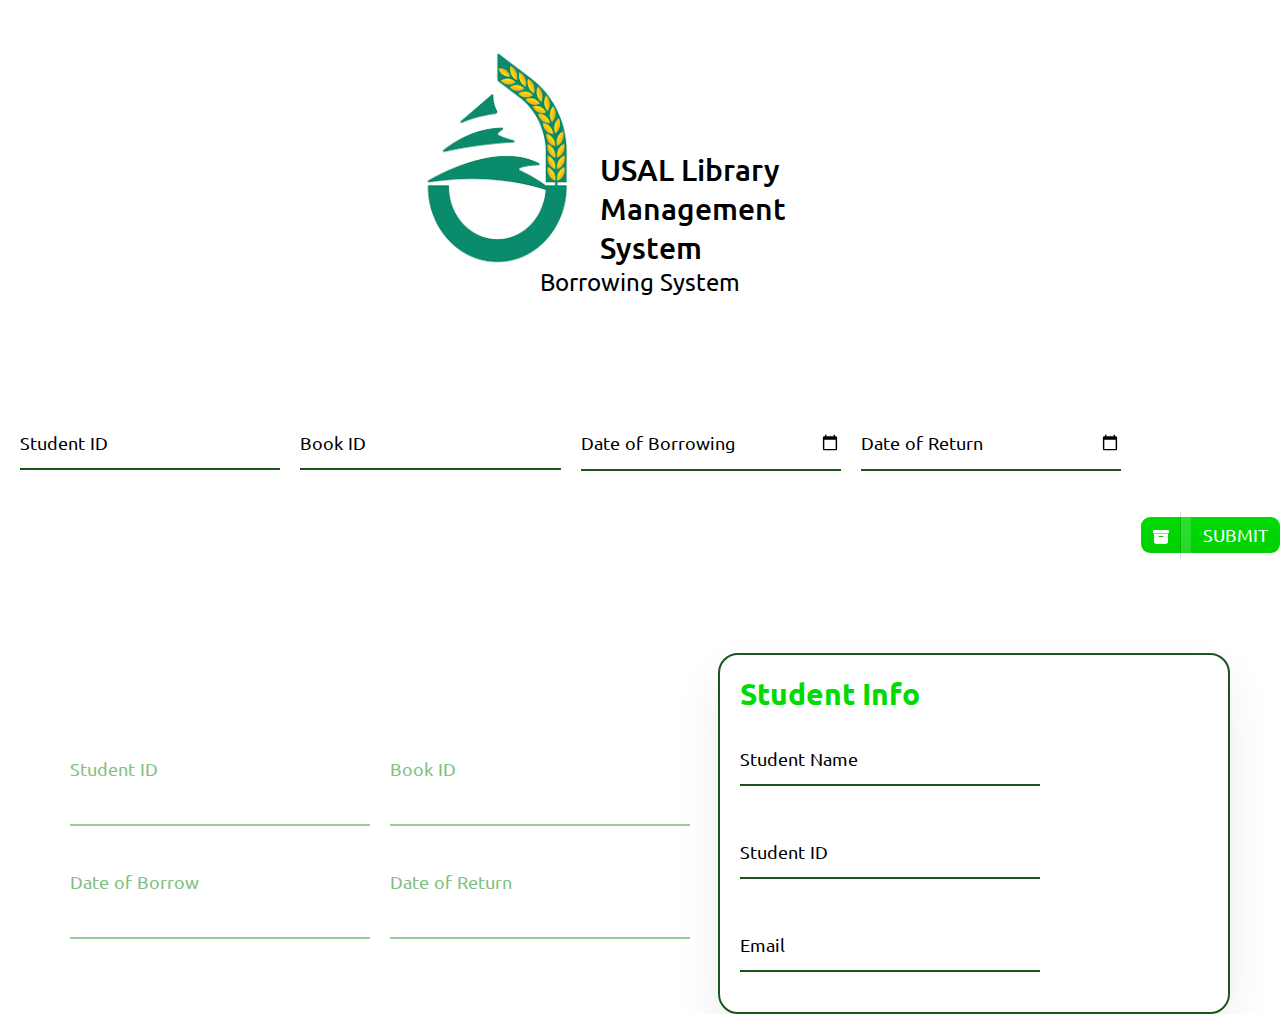
==== index.html @ d32e9c68 "Usal borrow system" ====
<!DOCTYPE html>
<html lang="en">

<head>
  <meta charset="UTF-8">
  <meta http-equiv="X-UA-Compatible" content="IE=edge">
  <meta name="viewport" content="width=device-width, initial-scale=1.0">
  <title>USAL Library Management</title>

  <!-- Css links -->
  <link rel="stylesheet" href="style.css">

  <!-- FavIcon link -->
  <link rel="icon" href="img/favicon.ico">

  <!-- Google fonts link -->
  <link rel="preconnect" href="https://fonts.googleapis.com">
  <link rel="preconnect" href="https://fonts.gstatic.com" crossorigin>
  <link href="https://fonts.googleapis.com/css2?family=Ubuntu:wght@400;500&display=swap" rel="stylesheet">

  <!-- Unicons CSS -->
  <link rel="stylesheet" href="https://unicons.iconscout.com/release/v4.0.0/css/line.css" />
</head>

<body>

  <!-- Header (name and logo) -->
  <section class="headerSection">
    <div class="main-header">
      <img class="header-img" src="img/usalLogo.png" alt="usal logo png ">
      <h1 class="header-title">USAL Library Management System</h1>
    </div>
    <div class="description">
      <p>Borrowing System</p>
    </div>
  </section>

  <!-- Forms input section -->
  <form class="input-form form" id="main-form" action="#">

    <!-- Student ID input field -->
    <div class="form-control">
      <input type="text" id="student-id" required>
      <label>Student ID</label>
    </div>

    <!-- Book id input field -->
    <div class="form-control">
      <input type="text" id="book-id" required>
      <label>Book ID</label>
    </div>

    <!-- Date of borrowing input field -->
    <div class="form-control">
      <input type="date" id="date-of-borrow" required>
      <label>Date of Borrowing</label>
    </div>

    <!-- Date of return input field -->
    <div class="form-control">
      <input type="date" id="date-of-return" required>
      <label>Date of Return</label>
    </div>

    <a class="btn">
      <span class="btn-icon"><svg width="16" height="16" viewBox="2 2 16 16" fill="currentColor"
          xmlns="http://www.w3.org/2000/svg">
          <path fill-rule="evenodd"
            d="M14.643 17C15.979 17 17 15.845 17 14.5V7H3v7.5C3 15.845 4.021 17 5.357 17h9.286zM8 9a.5.5 0 000 1h4a.5.5 0 000-1H8zM3 3a1 1 0 00-1 1v1.5a1 1 0 001 1h14a1 1 0 001-1V4a1 1 0 00-1-1H3z"
            clip-rule="evenodd" />
        </svg></span>
      <span class="btn-text">submit</span>
    </a>
  </form>

  <!-- Data rendering after inializing -->
  <section class="data-render">

    <!-- display data from input -->
    <div class="left-container">
     <form action="#" class="data-render form-render">

      <!-- Render student id -->
      <div class="form-control">
        <input type="text">
        <label>Student ID</label>
        </div>

        <!-- render book id -->
      <div class="form-control">
        <input type="text">
        <label>Book ID</label>
        </div>

        <!-- Render date of borrow -->
      <div class="form-control">
        <input type="text">
        <label>Date of Borrow</label>
        </div>

        <!-- render date of return -->
      <div class="form-control">
        <input type="text">
        <label>Date of Return</label>
        </div>
     </form>
    </div>

    <!-- Student info input form -->
    <div class="right-container">
     <div>
      <h3 class="info-header">Student Info</h3>
     </div>
      <form class="input-form-two">

        <!-- Student Name input field -->
        <div class="form-control">
          <input type="text" id="student-name" required>
          <label>Student Name</label>
        </div>

        <!-- Student id input field -->
        <div class="form-control">
          <input type="text" id="student-id" required>
          <label>Student ID</label>
        </div>

        <!-- email input field -->
        <div class="form-control">
          <input type="email" id="email" pattern=".+@gmail.com" required>
          <label>Email</label>
        </div>
    </div>

  </section>






  <!-- JS server -->
  <script src="script.js"></script>
</body>

</html>
---- style.css ----
/*
--- 01 TYPOGRAPHY SYSTEM

- Font sizes (px)
10 / 12 / 14 / 16 / 18 / 20 / 24 / 30 / 36 / 44 / 52 / 62 / 74 / 86 / 98

- Font weights
Default: 400
Medium: 500
Semi-bold: 600
Bold: 700

- Line heights
Default: 1
Small: 1.05
Medium: 1.2
Paragraph default: 1.6
Large: 1.8

- Letter spacing
-0.5px
0.75px

--- 02 COLORS

#fdf2e9
#d1e8d1
#99cc99
#80c080
#1C561C

linear:

linear-gradient(180deg, #00db04 5%, #00cf03 100%)
linear-gradient(180deg, #00cf03 5%, #00db04 100%);

- Shades: 


- Accents:
- Greys



--- 05 SHADOWS

0 2.4rem 4.8rem rgba(0, 0, 0, 0.075);
rgba(255, 255, 255, 0.16)

--- 06 BORDER-RADIUS

Default: 9px
Medium: 11px

--- 07 WHITESPACE

- Spacing system (px)
2 / 4 / 8 / 12 / 16 / 24 / 32 / 48 / 64 / 80 / 96 / 128
*/

* {
  padding: 0;
  margin: 0;
  box-sizing: border-box;
}

html {
  font-size: 62.5%;
}

body {
  font-family: "ubuntu";
}

/* Header section style */

.main-header {
  margin: 5rem 40rem 0 40rem;
  display: flex;
}

.header-title {
  margin-top: 10rem;
  font-size: 3rem;
  font-weight: 500;
}

.header-img {
  width: 20rem;
  height: auto;
}

.description {
  text-align: center;
  font-size: 2.4rem;
  font-weight: 400;
}

/* Form input styles */

.input-form {
  display: flex;
  margin-top: 10rem;
  justify-content: center;
}
.form-control {
  position: relative;
  margin: 2rem 0 4rem;
  width: 30rem;
  margin-left: 2rem;
}

.form-control input {
  background-color: transparent;
  border: 0;
  border-bottom: .2rem #1c561c solid;
  display: block;
  width: 100%;
  padding: 1.5rem 0;
  font-size: 1.8rem;
  color: #000;
}

.form-control input:focus,
.form-control input:valid {
  outline: 0;
  border-bottom-color: #99cc99;
}

.form-control label {
  position: absolute;
  top: 1.5rem;
  left: 0;
  pointer-events: none;
}

.form-control label span {
  display: inline-block;
  font-size: 1.8rem;
  min-width: 0.5rem;
  transition: 0.3s cubic-bezier(0.68, -0.55, 0.265, 1.55);
}

.form-control input:focus + label span,
.form-control input:valid + label span {
  color: #80c080;
  transform: translateY(-3rem);
}

input[type=date]:required:invalid::-webkit-datetime-edit {
    color: transparent;
}

.btn {
	color: #FFFFFF;
	font-size: 1.8rem;
	border-radius: .9rem;
	background: linear-gradient(180deg, #00db04 5%, #00cf03 100%);
	cursor: pointer;
	display: inline-flex;
	align-items: center;
  height: 3.6rem;
  margin-top: 12rem;
  margin-left: 2rem;
}

.btn:hover {
	background: linear-gradient(180deg, #00cf03 5%, #00db04 100%);
}

.btn-icon {
	padding: 1.2rem;
	border-right: 1rem solid rgba(255, 255, 255, 0.16);
	box-shadow: rgba(0, 0, 0, 0.14) -.1rem 0 0 inset;
}
.btn-icon svg {
	vertical-align: middle;
	position: relative;
}
.btn-text {
	padding: 1rem 1.2rem;
  text-transform: uppercase;
}

/* Data render styles */


/* Part 1 : Data render container styles */
.data-render{
  display: grid;
  grid-template-columns: repeat(2,1fr);
  margin-top: 10rem;
}

.left-container{
  width: 40%;
  position: absolute;
  left: 5rem;
}

/* .form-render{
  display: none;
} */


/* Part 2: Student info container styles */
.right-container{
  width: 40%;
  position: absolute;
  right: 5rem;
  border: .2rem solid #1C561C;
  border-radius: 2rem;
  box-shadow: 0 2.4rem 4.8rem rgba(0, 0, 0, 0.075);
}

.input-form-two{
  display: block;
}

.info-header{
  font-size: 3rem;
  color: #00db04;
  margin:2rem;
}
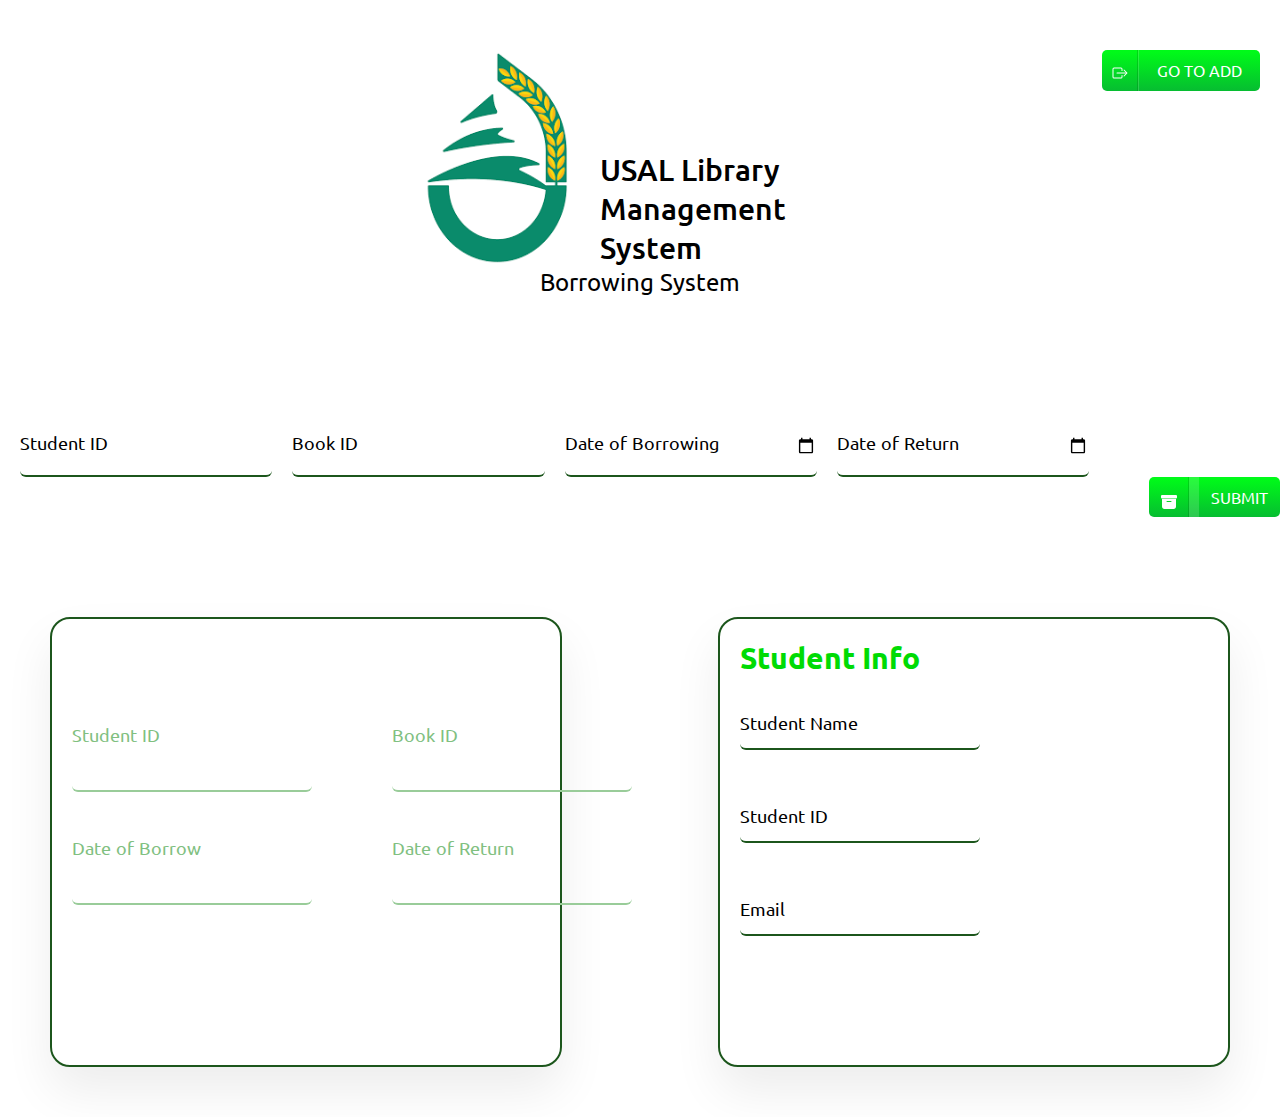
==== commit 2932ee63: "adding student info page" ====
--- a/index.html
+++ b/index.html
@@ -18,11 +18,23 @@
   <link rel="preconnect" href="https://fonts.gstatic.com" crossorigin>
   <link href="https://fonts.googleapis.com/css2?family=Ubuntu:wght@400;500&display=swap" rel="stylesheet">
 
-  <!-- Unicons CSS -->
-  <link rel="stylesheet" href="https://unicons.iconscout.com/release/v4.0.0/css/line.css" />
 </head>
 
 <body>
+
+  <a href="student.html" target="_blank" class="btn-next--page">
+    <span class="btn-next--page-icon"><svg width="16" height="16" viewBox="2 2 16 16" fill="currentColor"
+        xmlns="http://www.w3.org/2000/svg">
+        <path fill-rule="evenodd"
+          d="M13.646 13.354a.5.5 0 010-.708L16.293 10l-2.647-2.646a.5.5 0 01.708-.708l3 3a.5.5 0 010 .708l-3 3a.5.5 0 01-.708 0z"
+          clip-rule="evenodd" />
+        <path fill-rule="evenodd" d="M6.5 10a.5.5 0 01.5-.5h9a.5.5 0 010 1H7a.5.5 0 01-.5-.5z" clip-rule="evenodd" />
+        <path fill-rule="evenodd"
+          d="M4 15.5A1.5 1.5 0 012.5 14V6A1.5 1.5 0 014 4.5h7A1.5 1.5 0 0112.5 6v1.5a.5.5 0 01-1 0V6a.5.5 0 00-.5-.5H4a.5.5 0 00-.5.5v8a.5.5 0 00.5.5h7a.5.5 0 00.5-.5v-1.5a.5.5 0 011 0V14a1.5 1.5 0 01-1.5 1.5H4z"
+          clip-rule="evenodd" />
+      </svg></span>
+    <span class="btn-next--page-text">Go To Add</span>
+  </a>
 
   <!-- Header (name and logo) -->
   <section class="headerSection">
@@ -78,7 +90,7 @@
 
     <!-- display data from input -->
     <div class="left-container">
-     <form action="#" class="data-render form-render">
+     <form action="#" class="data-render">
 
       <!-- Render student id -->
       <div class="form-control">
@@ -139,6 +151,8 @@
 
 
 
+
+
   <!-- JS server -->
   <script src="script.js"></script>
 </body>
--- a/style.css
+++ b/style.css
@@ -72,6 +72,39 @@
   font-family: "ubuntu";
 }
 
+
+/* next page button */
+
+.btn-next--page {
+	font-family: "ubuntu";
+	color: #FFF;
+	font-size: 1.6rem;
+	border-radius: 5px;
+	border: 0 solid #00cf03 ;
+	background: linear-gradient(180deg, #00fa19 5%, #06bd31 100%);
+	text-decoration: none;
+	cursor: pointer;
+	display: inline-flex;
+  float: right;
+  margin-right: 2rem;
+}
+.btn-next--page:hover {
+	background: linear-gradient(180deg, #00cf03 5%, #00db04 100%);
+}
+.btn-next--page-icon {
+	padding: 1rem;
+	border-right: .1rem solid rgba(255, 255, 255, 0.16);
+	box-shadow: rgba(0, 0, 0, 0.14) -.1rem 0 0 inset;
+}
+.btn-next--page-icon svg {
+	vertical-align: middle;
+	position: relative;
+}
+.btn-next--page-text {
+	padding: 1rem 1.8rem;
+  text-transform: uppercase;
+}
+
 /* Header section style */
 
 .main-header {
@@ -108,6 +141,7 @@
   margin: 2rem 0 4rem;
   width: 30rem;
   margin-left: 2rem;
+
 }
 
 .form-control input {
@@ -139,6 +173,7 @@
   font-size: 1.8rem;
   min-width: 0.5rem;
   transition: 0.3s cubic-bezier(0.68, -0.55, 0.265, 1.55);
+  
 }
 
 .form-control input:focus + label span,
@@ -152,16 +187,19 @@
 }
 
 .btn {
-	color: #FFFFFF;
-	font-size: 1.8rem;
-	border-radius: .9rem;
-	background: linear-gradient(180deg, #00db04 5%, #00cf03 100%);
+  font-family: "ubuntu";
+	color: #FFF;
+	font-size: 1.6rem;
+	border-radius: 5px;
+	border: 0 solid #00cf03 ;
+	background: linear-gradient(180deg, #00fa19 5%, #06bd31 100%);
+	text-decoration: none;
 	cursor: pointer;
 	display: inline-flex;
-	align-items: center;
-  height: 3.6rem;
-  margin-top: 12rem;
-  margin-left: 2rem;
+  float: right;
+  margin-top: 8rem;
+  margin-left: 6rem;
+  height: 4rem;
 }
 
 .btn:hover {
@@ -186,21 +224,26 @@
 
 
 /* Part 1 : Data render container styles */
-.data-render{
+.data-render {
   display: grid;
   grid-template-columns: repeat(2,1fr);
   margin-top: 10rem;
+  margin-bottom: 50rem;
+}
+
+.data-render input{
+  width: 80%;
 }
 
 .left-container{
   width: 40%;
   position: absolute;
   left: 5rem;
-}
-
-/* .form-render{
-  display: none;
-} */
+  border: .2rem solid #1C561C;
+  border-radius: 2rem;
+  box-shadow: 0 2.4rem 4.8rem rgba(0, 0, 0, 0.075);
+  height: 50vh;
+}
 
 
 /* Part 2: Student info container styles */
@@ -211,6 +254,7 @@
   border: .2rem solid #1C561C;
   border-radius: 2rem;
   box-shadow: 0 2.4rem 4.8rem rgba(0, 0, 0, 0.075);
+  height: 50vh;
 }
 
 .input-form-two{
@@ -221,4 +265,79 @@
   font-size: 3rem;
   color: #00db04;
   margin:2rem;
-}+}
+
+
+/* ///////////////////////////////// */
+
+/* Student info page */
+
+.input-box{
+  float: right;
+  position: relative;
+  height: 5.5rem;
+  max-width: 5.5rem;
+  width: 100%;
+  margin-right: 4rem ;
+  border-radius: .6rem;
+  background-color: #fff;
+  transition: all 0.6s cubic-bezier(0.68, -0.55, 0.265, 1.55);
+  
+}
+.input-box.open{
+  max-width: 35rem;
+}
+input{
+  position: relative;
+  outline: none;
+  border: none;
+  height: 100%;
+  width: 100%;
+  border-radius: .6rem;
+  font-size: 1.6rem;
+  font-weight: 400;
+  color: #333;
+  background-color: #fff;
+}
+.input-box.open{
+  padding: 0 1.5rem 0 6.5rem;
+}
+.icon{
+  position: absolute;
+  height: 100%;
+  top: 0;
+  left: 0;
+  width: 6rem;
+  border-radius: .6rem;
+  display: flex;
+  justify-content: center;
+  background-color: #fff;
+}
+.search-icon,
+.close-icon{
+  position: absolute;
+  top: 50%;
+  font-size: 3rem;
+  transition: all 0.6s cubic-bezier(0.68, -0.55, 0.265, 1.55);
+  margin-right: 2rem;
+}
+.search-icon{
+  color: #00db04;
+  transform: translateY(-50%) rotate(90deg);
+}
+.input-box.open .search-icon{
+  transform: translateY(-50%) rotate(0);
+}
+.close-icon{
+  right: -4.5rem;
+  color: #00db04;
+  padding: .5rem;
+  opacity: 0;
+  pointer-events: none;
+  transform: translateY(-50%);
+}
+.input-box.open .close-icon{
+  opacity: 1;
+  pointer-events: auto;
+  transform: translateY(-50%) rotate(180deg);
+}
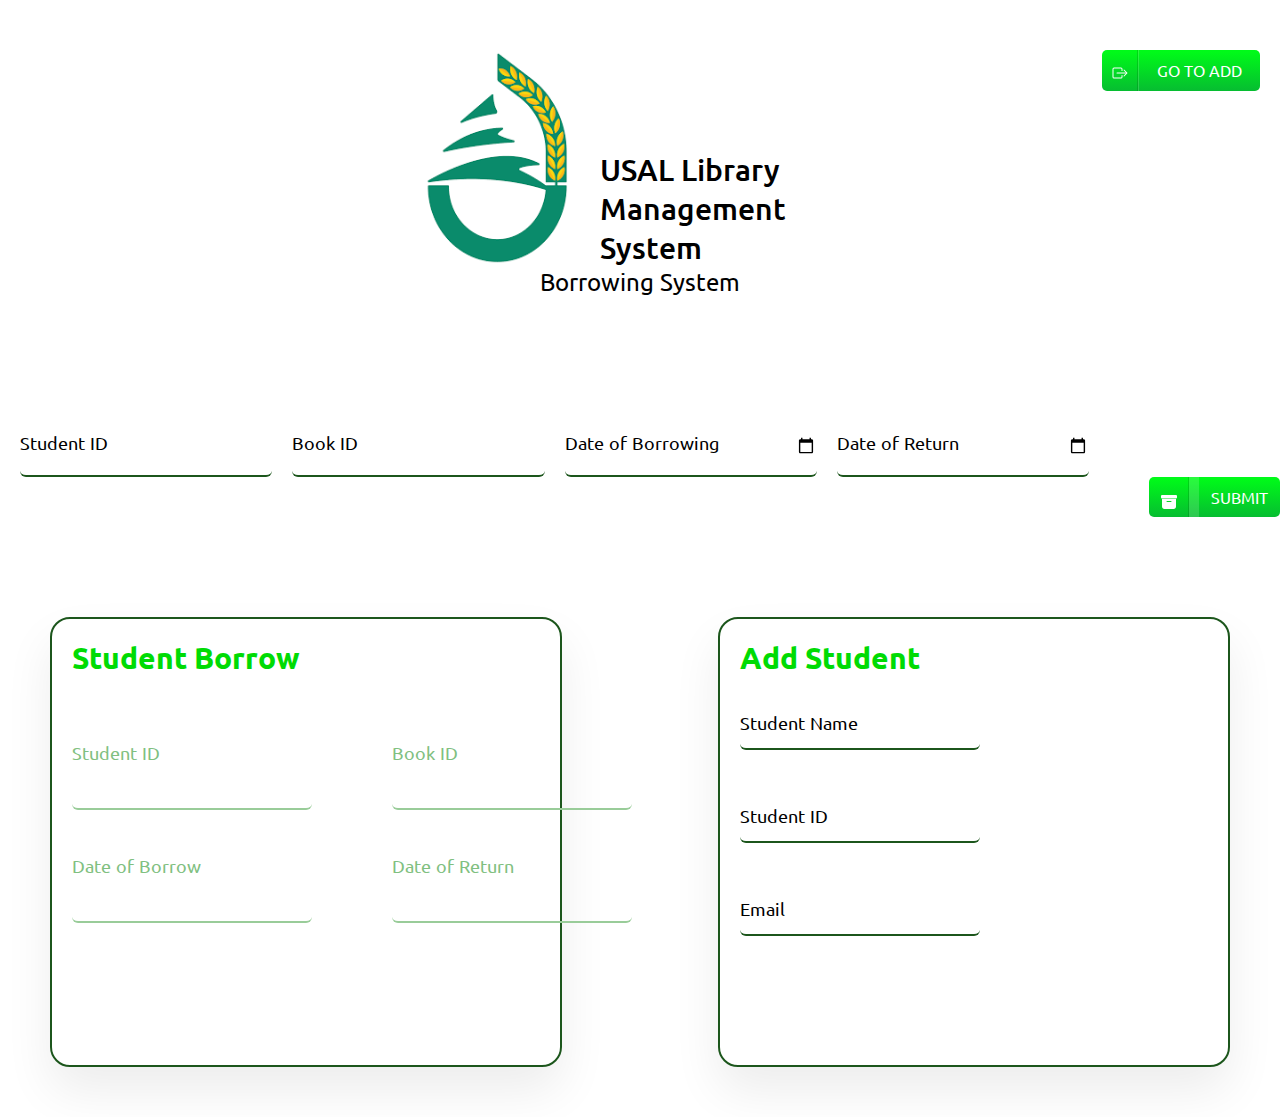
==== commit 8acfa4b4: "fixing styles and adding component to add student page" ====
--- a/index.html
+++ b/index.html
@@ -1,4 +1,4 @@
-<!DOCTYPE html>
+  <!DOCTYPE html>
 <html lang="en">
 
 <head>
@@ -90,6 +90,9 @@
 
     <!-- display data from input -->
     <div class="left-container">
+      <div>
+        <h3 class="info-header">Student Borrow</h3>
+        </div>
      <form action="#" class="data-render">
 
       <!-- Render student id -->
@@ -121,7 +124,7 @@
     <!-- Student info input form -->
     <div class="right-container">
      <div>
-      <h3 class="info-header">Student Info</h3>
+      <h3 class="info-header">Add Student</h3>
      </div>
       <form class="input-form-two">
 
--- a/style.css
+++ b/style.css
@@ -72,36 +72,35 @@
   font-family: "ubuntu";
 }
 
-
 /* next page button */
 
 .btn-next--page {
-	font-family: "ubuntu";
-	color: #FFF;
-	font-size: 1.6rem;
-	border-radius: 5px;
-	border: 0 solid #00cf03 ;
-	background: linear-gradient(180deg, #00fa19 5%, #06bd31 100%);
-	text-decoration: none;
-	cursor: pointer;
-	display: inline-flex;
+  font-family: "ubuntu";
+  color: #fff;
+  font-size: 1.6rem;
+  border-radius: 5px;
+  border: 0 solid #00cf03;
+  background: linear-gradient(180deg, #00fa19 5%, #06bd31 100%);
+  text-decoration: none;
+  cursor: pointer;
+  display: inline-flex;
   float: right;
   margin-right: 2rem;
 }
 .btn-next--page:hover {
-	background: linear-gradient(180deg, #00cf03 5%, #00db04 100%);
+  background: linear-gradient(180deg, #00cf03 5%, #00db04 100%);
 }
 .btn-next--page-icon {
-	padding: 1rem;
-	border-right: .1rem solid rgba(255, 255, 255, 0.16);
-	box-shadow: rgba(0, 0, 0, 0.14) -.1rem 0 0 inset;
+  padding: 1rem;
+  border-right: 0.1rem solid rgba(255, 255, 255, 0.16);
+  box-shadow: rgba(0, 0, 0, 0.14) -0.1rem 0 0 inset;
 }
 .btn-next--page-icon svg {
-	vertical-align: middle;
-	position: relative;
+  vertical-align: middle;
+  position: relative;
 }
 .btn-next--page-text {
-	padding: 1rem 1.8rem;
+  padding: 1rem 1.8rem;
   text-transform: uppercase;
 }
 
@@ -141,13 +140,12 @@
   margin: 2rem 0 4rem;
   width: 30rem;
   margin-left: 2rem;
-
 }
 
 .form-control input {
   background-color: transparent;
   border: 0;
-  border-bottom: .2rem #1c561c solid;
+  border-bottom: 0.2rem #1c561c solid;
   display: block;
   width: 100%;
   padding: 1.5rem 0;
@@ -173,7 +171,6 @@
   font-size: 1.8rem;
   min-width: 0.5rem;
   transition: 0.3s cubic-bezier(0.68, -0.55, 0.265, 1.55);
-  
 }
 
 .form-control input:focus + label span,
@@ -182,20 +179,20 @@
   transform: translateY(-3rem);
 }
 
-input[type=date]:required:invalid::-webkit-datetime-edit {
-    color: transparent;
+input[type="date"]:required:invalid::-webkit-datetime-edit {
+  color: transparent;
 }
 
 .btn {
   font-family: "ubuntu";
-	color: #FFF;
-	font-size: 1.6rem;
-	border-radius: 5px;
-	border: 0 solid #00cf03 ;
-	background: linear-gradient(180deg, #00fa19 5%, #06bd31 100%);
-	text-decoration: none;
-	cursor: pointer;
-	display: inline-flex;
+  color: #fff;
+  font-size: 1.6rem;
+  border-radius: 5px;
+  border: 0 solid #00cf03;
+  background: linear-gradient(180deg, #00fa19 5%, #06bd31 100%);
+  text-decoration: none;
+  cursor: pointer;
+  display: inline-flex;
   float: right;
   margin-top: 8rem;
   margin-left: 6rem;
@@ -203,141 +200,156 @@
 }
 
 .btn:hover {
-	background: linear-gradient(180deg, #00cf03 5%, #00db04 100%);
+  background: linear-gradient(180deg, #00cf03 5%, #00db04 100%);
 }
 
 .btn-icon {
-	padding: 1.2rem;
-	border-right: 1rem solid rgba(255, 255, 255, 0.16);
-	box-shadow: rgba(0, 0, 0, 0.14) -.1rem 0 0 inset;
+  padding: 1.2rem;
+  border-right: 1rem solid rgba(255, 255, 255, 0.16);
+  box-shadow: rgba(0, 0, 0, 0.14) -0.1rem 0 0 inset;
 }
 .btn-icon svg {
-	vertical-align: middle;
-	position: relative;
+  vertical-align: middle;
+  position: relative;
 }
 .btn-text {
-	padding: 1rem 1.2rem;
+  padding: 1rem 1.2rem;
   text-transform: uppercase;
 }
 
 /* Data render styles */
-
 
 /* Part 1 : Data render container styles */
 .data-render {
   display: grid;
-  grid-template-columns: repeat(2,1fr);
+  grid-template-columns: repeat(2, 1fr);
   margin-top: 10rem;
   margin-bottom: 50rem;
 }
 
-.data-render input{
+.data-render input {
   width: 80%;
 }
 
-.left-container{
+.left-container {
   width: 40%;
   position: absolute;
   left: 5rem;
-  border: .2rem solid #1C561C;
+  border: 0.2rem solid #1c561c;
   border-radius: 2rem;
   box-shadow: 0 2.4rem 4.8rem rgba(0, 0, 0, 0.075);
   height: 50vh;
 }
 
-
 /* Part 2: Student info container styles */
-.right-container{
+.right-container {
   width: 40%;
   position: absolute;
   right: 5rem;
-  border: .2rem solid #1C561C;
+  border: 0.2rem solid #1c561c;
   border-radius: 2rem;
   box-shadow: 0 2.4rem 4.8rem rgba(0, 0, 0, 0.075);
   height: 50vh;
 }
 
-.input-form-two{
+.input-form-two {
   display: block;
 }
 
-.info-header{
+.info-header {
   font-size: 3rem;
   color: #00db04;
-  margin:2rem;
-}
-
+  margin: 2rem;
+}
+
+.left-container h3{
+  margin-bottom: -4rem;
+}
 
 /* ///////////////////////////////// */
 
 /* Student info page */
 
-.input-box{
+.input-box {
   float: right;
   position: relative;
   height: 5.5rem;
   max-width: 5.5rem;
   width: 100%;
-  margin-right: 4rem ;
-  border-radius: .6rem;
+  margin-right: 4rem;
+  border-radius: 0.6rem;
   background-color: #fff;
   transition: all 0.6s cubic-bezier(0.68, -0.55, 0.265, 1.55);
-  
-}
-.input-box.open{
+}
+.input-box.open {
   max-width: 35rem;
 }
-input{
+input {
   position: relative;
   outline: none;
   border: none;
   height: 100%;
   width: 100%;
-  border-radius: .6rem;
+  border-radius: 0.6rem;
   font-size: 1.6rem;
   font-weight: 400;
   color: #333;
   background-color: #fff;
 }
-.input-box.open{
+.input-box.open {
   padding: 0 1.5rem 0 6.5rem;
 }
-.icon{
+.icon {
   position: absolute;
   height: 100%;
   top: 0;
   left: 0;
   width: 6rem;
-  border-radius: .6rem;
+  border-radius: 0.6rem;
   display: flex;
   justify-content: center;
   background-color: #fff;
 }
 .search-icon,
-.close-icon{
+.close-icon {
   position: absolute;
   top: 50%;
   font-size: 3rem;
   transition: all 0.6s cubic-bezier(0.68, -0.55, 0.265, 1.55);
   margin-right: 2rem;
 }
-.search-icon{
+.search-icon {
   color: #00db04;
   transform: translateY(-50%) rotate(90deg);
 }
-.input-box.open .search-icon{
+.input-box.open .search-icon {
   transform: translateY(-50%) rotate(0);
 }
-.close-icon{
+.close-icon {
   right: -4.5rem;
   color: #00db04;
-  padding: .5rem;
+  padding: 0.5rem;
   opacity: 0;
   pointer-events: none;
   transform: translateY(-50%);
 }
-.input-box.open .close-icon{
+.input-box.open .close-icon {
   opacity: 1;
   pointer-events: auto;
   transform: translateY(-50%) rotate(180deg);
 }
+
+/* Table info style */
+
+.table-info {
+  margin: 10rem 5rem;
+  min-width: 70%;
+  display: flex;
+  justify-content: space-between;
+}
+
+.table-info label {
+ font-size: 1.8rem;
+ font-weight: 500;
+
+}
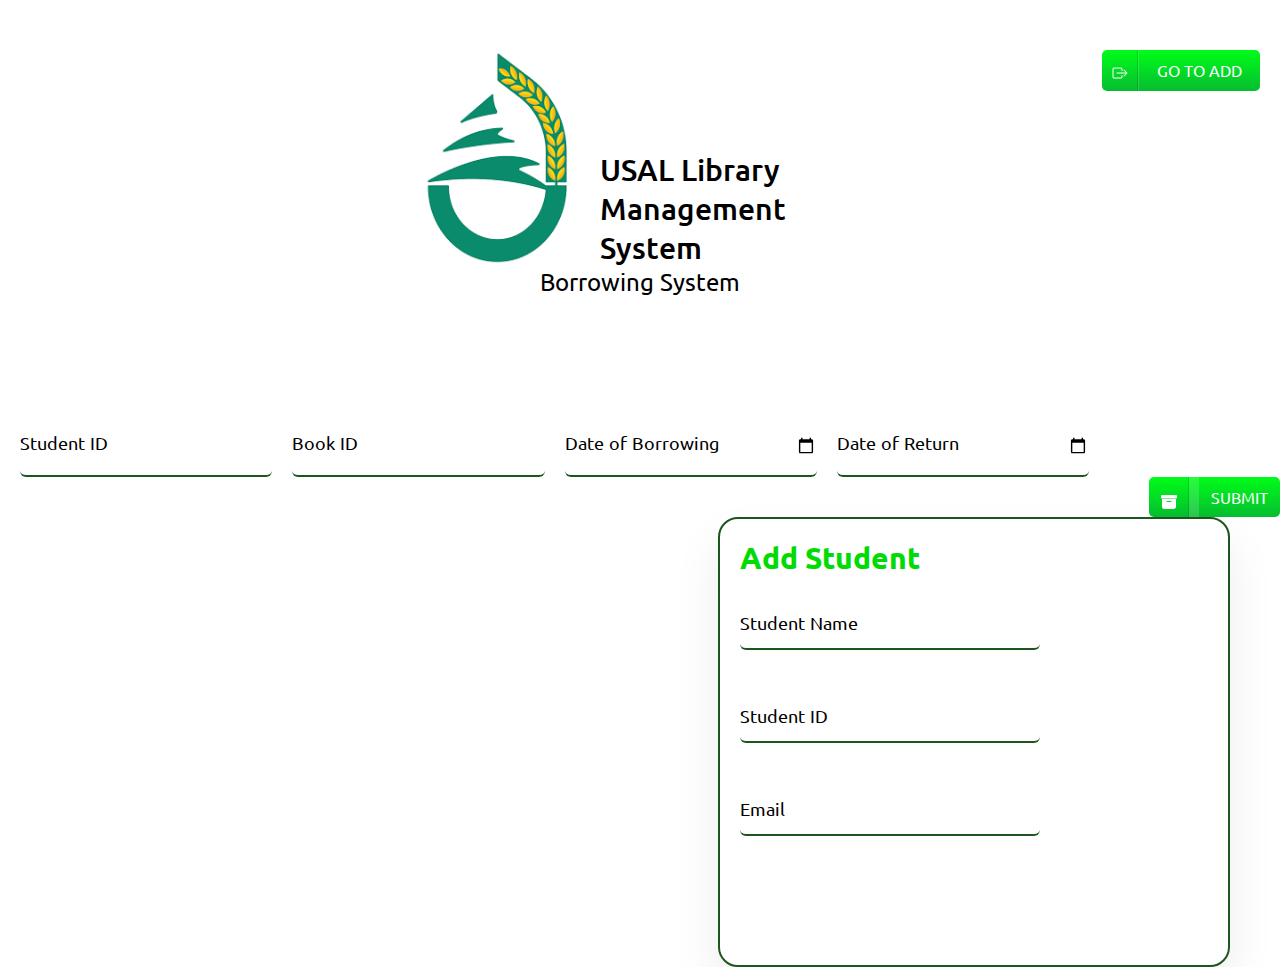
==== commit 0cb29cf3: "final" ====
--- a/index.html
+++ b/index.html
@@ -85,41 +85,7 @@
     </a>
   </form>
 
-  <!-- Data rendering after inializing -->
-  <section class="data-render">
-
-    <!-- display data from input -->
-    <div class="left-container">
-      <div>
-        <h3 class="info-header">Student Borrow</h3>
-        </div>
-     <form action="#" class="data-render">
-
-      <!-- Render student id -->
-      <div class="form-control">
-        <input type="text">
-        <label>Student ID</label>
-        </div>
-
-        <!-- render book id -->
-      <div class="form-control">
-        <input type="text">
-        <label>Book ID</label>
-        </div>
-
-        <!-- Render date of borrow -->
-      <div class="form-control">
-        <input type="text">
-        <label>Date of Borrow</label>
-        </div>
-
-        <!-- render date of return -->
-      <div class="form-control">
-        <input type="text">
-        <label>Date of Return</label>
-        </div>
-     </form>
-    </div>
+  
 
     <!-- Student info input form -->
     <div class="right-container">
--- a/style.css
+++ b/style.css
@@ -220,25 +220,57 @@
 /* Data render styles */
 
 /* Part 1 : Data render container styles */
+
+.data {
+  overflow-y: scroll;
+  margin-left: 40rem;
+  width: 45%;
+  margin-top: 10rem;
+}
 .data-render {
   display: grid;
   grid-template-columns: repeat(2, 1fr);
-  margin-top: 10rem;
-  margin-bottom: 50rem;
-}
-
-.data-render input {
-  width: 80%;
-}
+  padding-top: 10rem;
+}
+
+.container {
+  display: grid;
+  grid-template-columns: repeat(2, 1fr);
+}
+
+/* .data-render input {
+  width: 85%;
+} */
 
 .left-container {
-  width: 40%;
-  position: absolute;
-  left: 5rem;
   border: 0.2rem solid #1c561c;
   border-radius: 2rem;
   box-shadow: 0 2.4rem 4.8rem rgba(0, 0, 0, 0.075);
   height: 50vh;
+  width: 100%;
+  padding-right: 3rem;
+
+}
+
+
+
+::-webkit-scrollbar {
+  width: 5px;
+  border-radius: 10px;
+}
+
+::-webkit-scrollbar-track {
+  box-shadow: inset 0 0 5px grey;
+  border-radius: 10px;
+}
+
+::-webkit-scrollbar-thumb {
+  background: lightgray;
+  border-radius: 2px;
+}
+
+::-webkit-scrollbar-thumb:hover {
+  background: #b30000;
 }
 
 /* Part 2: Student info container styles */
@@ -262,7 +294,7 @@
   margin: 2rem;
 }
 
-.left-container h3{
+.left-container h3 {
   margin-bottom: -4rem;
 }
 
@@ -349,7 +381,6 @@
 }
 
 .table-info label {
- font-size: 1.8rem;
- font-weight: 500;
-
-}
+  font-size: 1.8rem;
+  font-weight: 500;
+}
